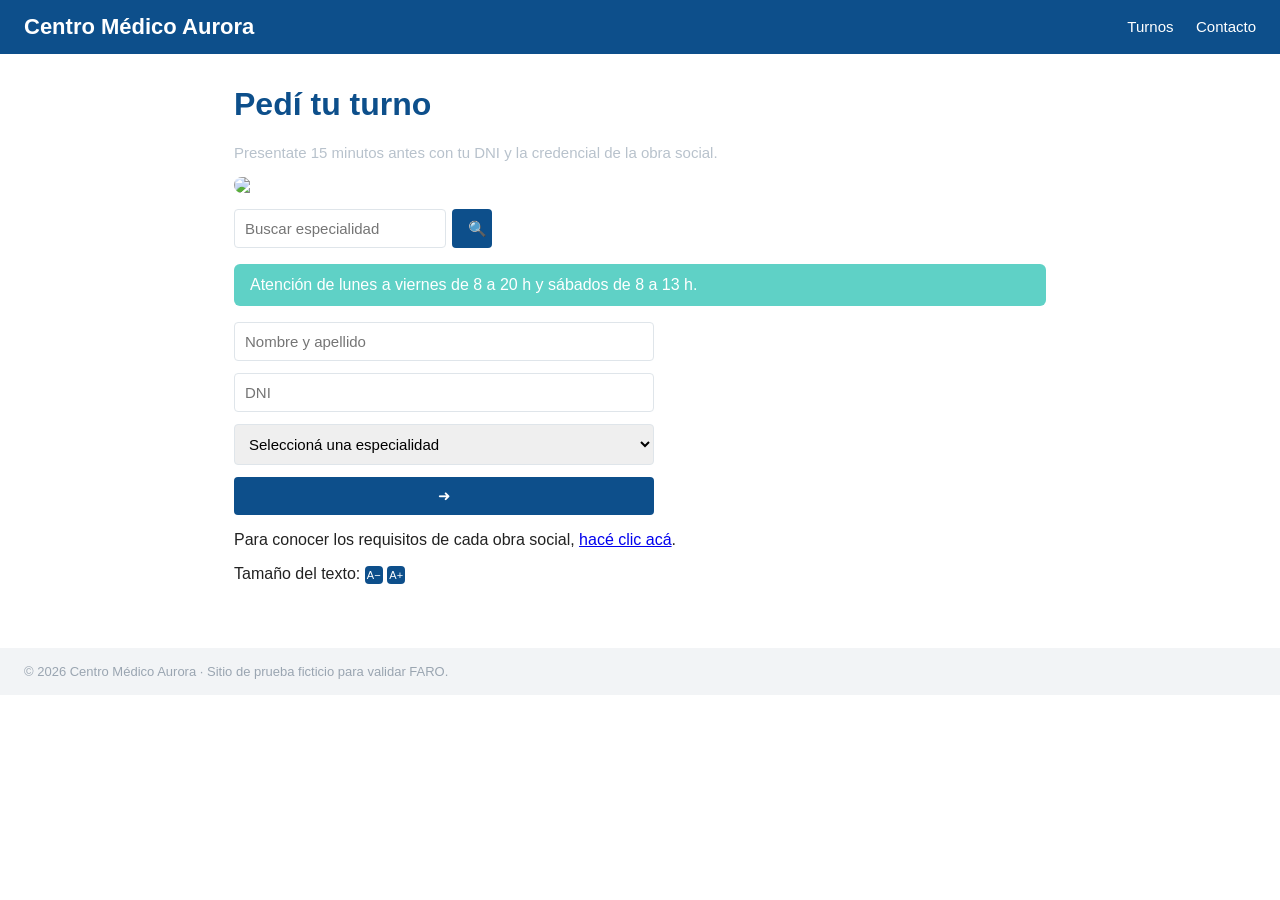
==== index.html @ bd7645cc "Add files via upload" ====
<!DOCTYPE html>
<html>
<head>
  <meta charset="utf-8">
  <meta name="viewport" content="width=device-width, initial-scale=1, user-scalable=no, maximum-scale=1">
  <title>Untitled Document</title>
  <link rel="stylesheet" href="estilos.css">
</head>
<body>
  <header>
    <a class="marca" href="index.html">Centro Médico Aurora</a>
    <nav>
      <a href="index.html">Turnos</a>
      <a href="contacto.html">Contacto</a>
    </nav>
  </header>

  <main>
    <h1>Pedí tu turno</h1>
    <p class="aviso">Presentate 15 minutos antes con tu DNI y la credencial de la obra social.</p>

    <img class="portada" src="img/sala-de-espera.png">

    <div class="buscar">
      <input type="search" placeholder="Buscar especialidad">
      <button type="button">🔍</button>
    </div>

    <p class="horarios">Atención de lunes a viernes de 8 a 20 h y sábados de 8 a 13 h.</p>

    <form action="#" onsubmit="return false">
      <input type="text" placeholder="Nombre y apellido">
      <input type="text" placeholder="DNI">
      <select>
        <option>Seleccioná una especialidad</option>
        <option>Clínica médica</option>
        <option>Pediatría</option>
        <option>Cardiología</option>
      </select>
      <button type="submit">➜</button>
    </form>

    <p>Para conocer los requisitos de cada obra social, <a href="contacto.html">hacé clic acá</a>.</p>

    <div class="iconos">
      Tamaño del texto:
      <button type="button" aria-label="Achicar texto">A−</button>
      <button type="button" aria-label="Agrandar texto">A+</button>
    </div>
  </main>

  <footer>© 2026 Centro Médico Aurora · Sitio de prueba ficticio para validar FARO.</footer>
</body>
</html>
---- estilos.css ----
* { box-sizing: border-box; }
body { margin: 0; font-family: Arial, Helvetica, sans-serif; color: #222; background: #fff; }
header { background: #0d4f8b; color: #fff; padding: 14px 24px; display: flex; align-items: center; justify-content: space-between; }
header .marca { font-size: 22px; font-weight: bold; color: #fff; text-decoration: none; }
nav a { color: #fff; margin-left: 18px; text-decoration: none; font-size: 15px; }
main { max-width: 860px; margin: 0 auto; padding: 24px; }
h1 { color: #0d4f8b; margin-top: 8px; }
.aviso { color: #b8c2cc; font-size: 15px; }            /* contraste bajo: ~1,9:1 */
.horarios { background: #5fd1c6; color: #ffffff; padding: 12px 16px; border-radius: 6px; } /* blanco sobre turquesa */
.portada { width: 100%; max-width: 640px; border-radius: 8px; display: block; margin: 16px 0; }
form { display: grid; gap: 12px; max-width: 420px; margin-top: 16px; }
input, select, textarea { padding: 10px; font-size: 15px; border: 1px solid #dfe5ea; border-radius: 4px; } /* borde ~1,2:1 */
button, .boton { background: #0d4f8b; color: #fff; border: 0; padding: 10px 16px; border-radius: 4px; font-size: 15px; cursor: pointer; }
button:focus, a:focus, input:focus, .boton:focus { outline: none; }   /* foco invisible */
.iconos button { width: 18px; height: 18px; padding: 0; font-size: 11px; line-height: 18px; } /* objetivos chicos */
.buscar { display: flex; gap: 6px; margin: 16px 0; }
.buscar button { width: 40px; }
.enlace-color { color: #0d4f8b; text-decoration: none; }      /* link distinguido solo por color */
.error { color: #c0392b; font-size: 14px; min-height: 18px; }
footer { margin-top: 40px; padding: 16px 24px; background: #f2f4f6; font-size: 13px; color: #9aa5b1; } /* contraste bajo */
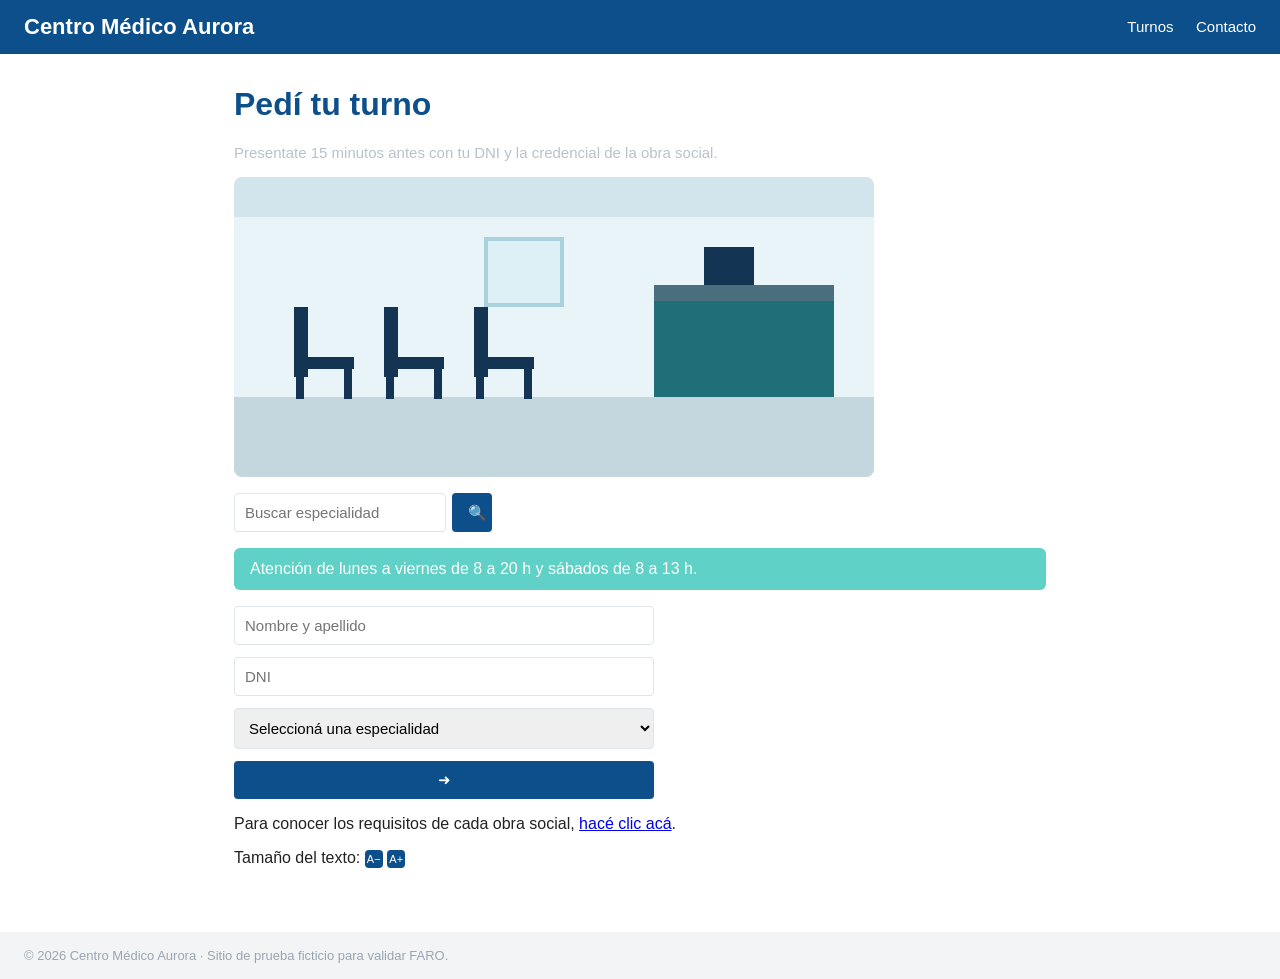
==== commit 6b449ba6: "fix(a11y): [a11y] Fix WCAG 3.1.1 in index.html" ====
--- a/index.html
+++ b/index.html
@@ -1,5 +1,5 @@
 <!DOCTYPE html>
-<html>
+<html lang="es">
 <head>
   <meta charset="utf-8">
   <meta name="viewport" content="width=device-width, initial-scale=1, user-scalable=no, maximum-scale=1">
